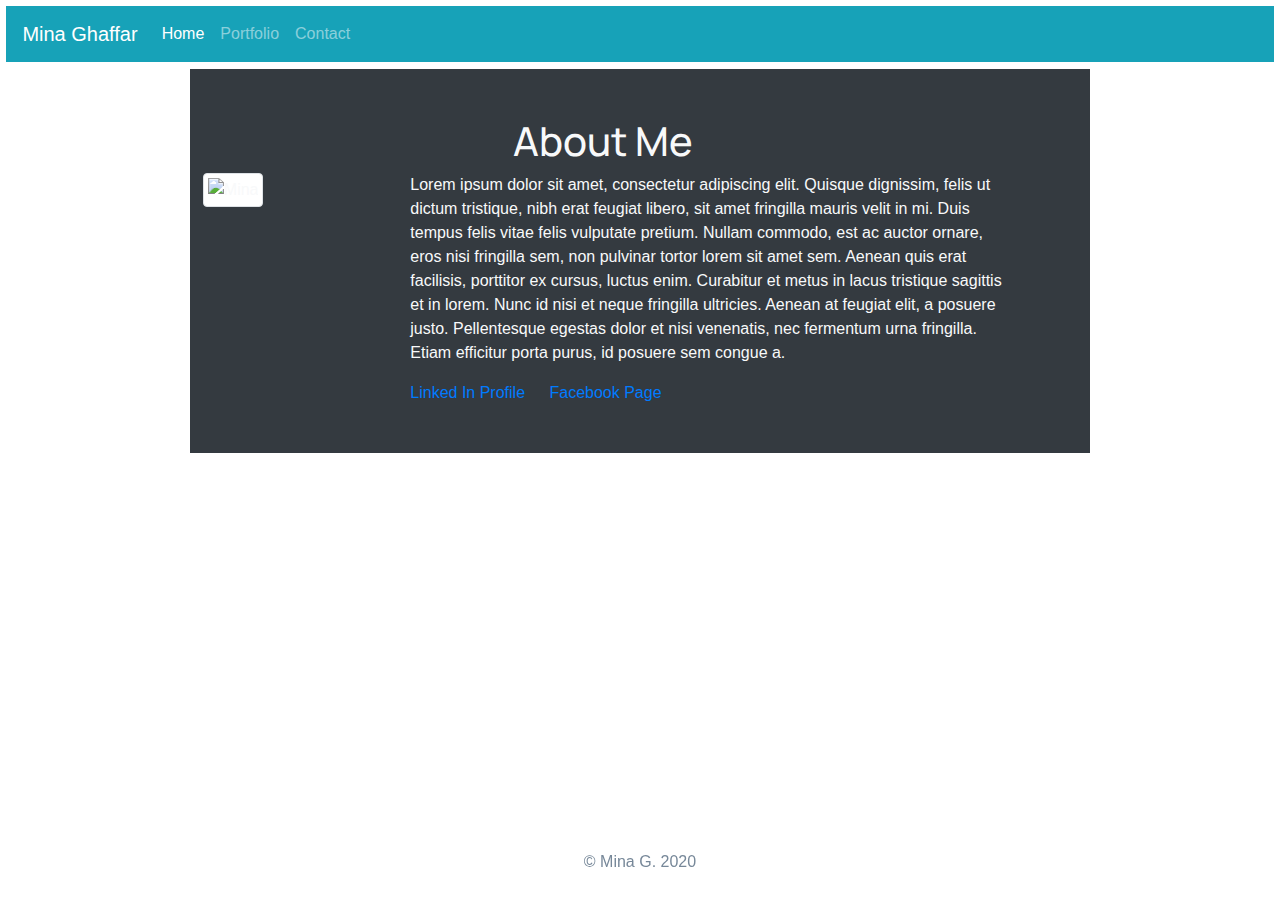
==== index.html @ de47d00e "added links to About me page" ====
<!DOCTYPE html>
<html lang="en">
  <head>
    <meta charset="UTF-8" />
    <meta name="viewport" content="width=device-width, initial-scale=1.0" />
    <title>Mina Ghaffar</title>
    <link
      rel="stylesheet"
      href="https://stackpath.bootstrapcdn.com/bootstrap/4.4.1/css/bootstrap.min.css"
      integrity="sha384-Vkoo8x4CGsO3+Hhxv8T/Q5PaXtkKtu6ug5TOeNV6gBiFeWPGFN9MuhOf23Q9Ifjh"
      crossorigin="anonymous"
    />
    <link href="https://fonts.googleapis.com/css2?family=Manrope:wght@300;400&display=swap" rel="stylesheet">
    <link rel="stylesheet" href="css/style.css">

  </head>

  <body>
    <nav class="navbar navbar-expand-lg navbar-dark bg-info">
      <a class="navbar-brand" href="#">Mina Ghaffar</a>
      <button
        class="navbar-toggler"
        type="button"
        data-toggle="collapse"
        data-target="#navbarNavAltMarkup"
        aria-controls="navbarNavAltMarkup"
        aria-expanded="false"
        aria-label="Toggle navigation"
      >
        <span class="navbar-toggler-icon"></span>
      </button>
      <div class="collapse navbar-collapse" id="navbarNavAltMarkup">
        <div class="navbar-nav">
          <a class="nav-item nav-link active" href="index.html"
            >Home <span class="sr-only">(current)</span></a
          >
          <a class="nav-item nav-link" href="portfolio.html">Portfolio</a>
          <a class="nav-item nav-link" href="contact.html">Contact</a>
        </div>
      </div>
    </nav>

    <div class = "container bg-dark py-5 text-light">
      <main class = "content">
    <div class="row">
      <div class="col">
        <div class="page-header" style="text-align: center;">
          <h1>About Me</h1>
        </div>
        <div class="row">
          <div class="col-md-3">
            <img src="https://picsum.photos/200" alt="Mina" class="img-thumbnail">
          </div>
          <div class="col-md-9">
            <p>
              Lorem ipsum dolor sit amet, consectetur adipiscing elit. Quisque dignissim, felis ut dictum tristique,
              nibh erat feugiat libero, sit amet fringilla mauris velit in mi. Duis tempus felis vitae
              felis vulputate pretium. Nullam commodo, est ac auctor ornare, eros nisi fringilla sem,
              non pulvinar tortor lorem sit amet sem. Aenean quis erat facilisis, porttitor ex cursus,
              luctus enim. Curabitur et metus in lacus tristique sagittis et in lorem. Nunc id nisi et
              neque fringilla ultricies. Aenean at feugiat elit, a posuere justo. Pellentesque egestas
              dolor et nisi venenatis, nec fermentum urna fringilla. Etiam efficitur porta purus, id
              posuere sem congue a.
            </p>
            <a href="https://www.linkedin.com/in/mariam-ghaffar-22852957/" class="card-link">Linked In Profile</a>
            <a href="https://www.facebook.com/ghaffar.mina" class="card-link">Facebook Page</a>
          </div>
        </div>
      </main>
        </div>

    <footer class="fixed-footer">
            &copy; Mina G. 2020
        </footer>
  </body>
</html>
---- css/style.css ----
h1 {
  font-family: "Manrope", sans-serif;
  text-align: center;
}
.navbar {
  margin: 0.5%;
}

.container {
  position: center;
  max-width: 900px;
  padding: 1%;
}

.content {
  max-width: 800px;
}

.form-group {
  position: center;
}

.fixed-footer {
  color: lightslategray;
  text-align: center;
  height: 50px;
  width: 100%;
  position: fixed;
  bottom: 0;
}
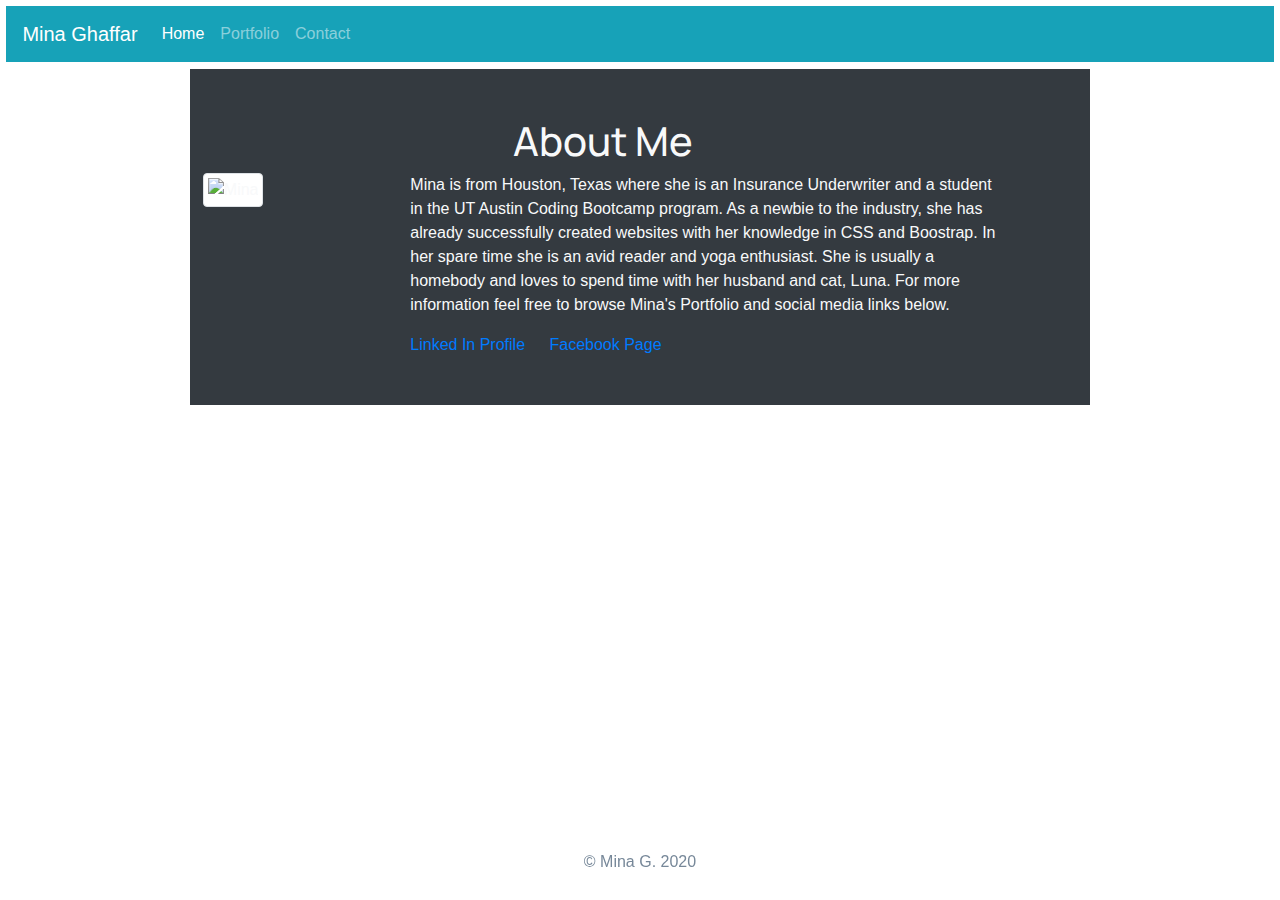
==== commit 88cc6af7: "Validated code using resource online" ====
--- a/index.html
+++ b/index.html
@@ -10,9 +10,11 @@
       integrity="sha384-Vkoo8x4CGsO3+Hhxv8T/Q5PaXtkKtu6ug5TOeNV6gBiFeWPGFN9MuhOf23Q9Ifjh"
       crossorigin="anonymous"
     />
-    <link href="https://fonts.googleapis.com/css2?family=Manrope:wght@300;400&display=swap" rel="stylesheet">
-    <link rel="stylesheet" href="css/style.css">
-
+    <link
+      href="https://fonts.googleapis.com/css2?family=Manrope:wght@300;400&display=swap"
+      rel="stylesheet"
+    />
+    <link rel="stylesheet" href="css/style.css" />
   </head>
 
   <body>
@@ -40,37 +42,51 @@
       </div>
     </nav>
 
-    <div class = "container bg-dark py-5 text-light">
-      <main class = "content">
-    <div class="row">
-      <div class="col">
-        <div class="page-header" style="text-align: center;">
-          <h1>About Me</h1>
-        </div>
+    <div class="container bg-dark py-5 text-light">
+      <main class="content">
         <div class="row">
-          <div class="col-md-3">
-            <img src="https://picsum.photos/200" alt="Mina" class="img-thumbnail">
-          </div>
-          <div class="col-md-9">
-            <p>
-              Lorem ipsum dolor sit amet, consectetur adipiscing elit. Quisque dignissim, felis ut dictum tristique,
-              nibh erat feugiat libero, sit amet fringilla mauris velit in mi. Duis tempus felis vitae
-              felis vulputate pretium. Nullam commodo, est ac auctor ornare, eros nisi fringilla sem,
-              non pulvinar tortor lorem sit amet sem. Aenean quis erat facilisis, porttitor ex cursus,
-              luctus enim. Curabitur et metus in lacus tristique sagittis et in lorem. Nunc id nisi et
-              neque fringilla ultricies. Aenean at feugiat elit, a posuere justo. Pellentesque egestas
-              dolor et nisi venenatis, nec fermentum urna fringilla. Etiam efficitur porta purus, id
-              posuere sem congue a.
-            </p>
-            <a href="https://www.linkedin.com/in/mariam-ghaffar-22852957/" class="card-link">Linked In Profile</a>
-            <a href="https://www.facebook.com/ghaffar.mina" class="card-link">Facebook Page</a>
+          <div class="col">
+            <div class="page-header" style="text-align: center;">
+              <h1>About Me</h1>
+            </div>
+            <div class="row">
+              <div class="col-md-3">
+                <img
+                  src="https://picsum.photos/200"
+                  alt="Mina"
+                  class="img-thumbnail"
+                />
+              </div>
+              <div class="col-md-9">
+                <p>
+                  Mina is from Houston, Texas where she is an Insurance
+                  Underwriter and a student in the UT Austin Coding Bootcamp
+                  program. As a newbie to the industry, she has already
+                  successfully created websites with her knowledge in CSS and
+                  Boostrap. In her spare time she is an avid reader and yoga
+                  enthusiast. She is usually a homebody and loves to spend time
+                  with her husband and cat, Luna. For more information feel free
+                  to browse Mina's Portfolio and social media links below.
+                </p>
+                <a
+                  href="https://www.linkedin.com/in/mariam-ghaffar-22852957/"
+                  class="card-link"
+                  >Linked In Profile</a
+                >
+                <a
+                  href="https://www.facebook.com/ghaffar.mina"
+                  class="card-link"
+                  >Facebook Page</a
+                >
+              </div>
+            </div>
           </div>
         </div>
       </main>
-        </div>
+    </div>
 
     <footer class="fixed-footer">
-            &copy; Mina G. 2020
-        </footer>
+      &copy; Mina G. 2020
+    </footer>
   </body>
 </html>
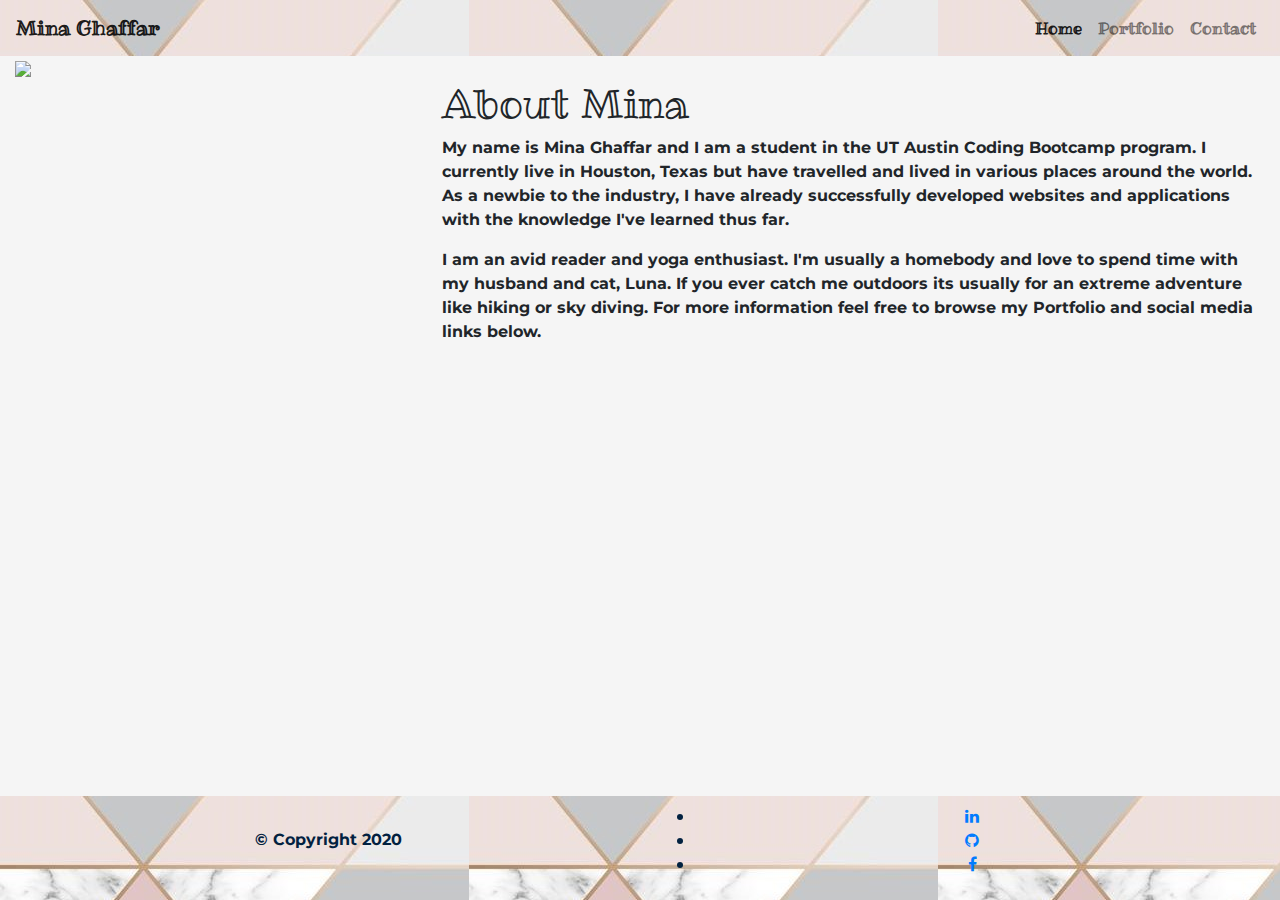
==== commit 05adccd2: "changed layout and color scheme for portfolio" ====
--- a/index.html
+++ b/index.html
@@ -11,15 +11,20 @@
       crossorigin="anonymous"
     />
     <link
-      href="https://fonts.googleapis.com/css2?family=Manrope:wght@300;400&display=swap"
+      href="https://fonts.googleapis.com/css2?family=Montserrat:wght@100&family=Ribeye+Marrow&display=swap"
       rel="stylesheet"
     />
-    <link rel="stylesheet" href="css/style.css" />
+
+    <link
+      rel="stylesheet"
+      href="https://cdnjs.cloudflare.com/ajax/libs/font-awesome/4.7.0/css/font-awesome.min.css"
+    />
+    <link rel="stylesheet" href="./assets/style.css" />
   </head>
 
   <body>
-    <nav class="navbar navbar-expand-lg navbar-dark bg-info">
-      <a class="navbar-brand" href="#">Mina Ghaffar</a>
+    <nav class="navbar navbar-expand-lg navbar-light">
+      <a class="navbar-brand" href="#"> Mina Ghaffar </a>
       <button
         class="navbar-toggler"
         type="button"
@@ -32,61 +37,58 @@
         <span class="navbar-toggler-icon"></span>
       </button>
       <div class="collapse navbar-collapse" id="navbarNavAltMarkup">
-        <div class="navbar-nav">
-          <a class="nav-item nav-link active" href="index.html"
-            >Home <span class="sr-only">(current)</span></a
-          >
-          <a class="nav-item nav-link" href="portfolio.html">Portfolio</a>
-          <a class="nav-item nav-link" href="contact.html">Contact</a>
+        <div class="navbar-nav ml-auto">
+          <a class="nav-item nav-link active" href="./index.html">Home</a>
+          <a class="nav-item nav-link" href="./portfolio.html">Portfolio</a>
+          <a class="nav-item nav-link" href="./contact.html">Contact</a>
         </div>
       </div>
     </nav>
 
-    <div class="container bg-dark py-5 text-light">
-      <main class="content">
-        <div class="row">
-          <div class="col">
-            <div class="page-header" style="text-align: center;">
-              <h1>About Me</h1>
+    <div class="container-fluid">
+    <div class="row row-style justify-content-center" id="row-bottom">
+            <!--COLUMN 1: PICTURE-->
+            <div class="col-md-4 col-sm-6 justify-content-center">
+                <section>
+                    <img src="#" class="img-fluid" id="aboutMeImage" />
+                </section>
             </div>
-            <div class="row">
-              <div class="col-md-3">
-                <img
-                  src="https://picsum.photos/200"
-                  alt="Mina"
-                  class="img-thumbnail"
-                />
-              </div>
-              <div class="col-md-9">
-                <p>
-                  Mina is from Houston, Texas where she is an Insurance
-                  Underwriter and a student in the UT Austin Coding Bootcamp
-                  program. As a newbie to the industry, she has already
-                  successfully created websites with her knowledge in CSS and
-                  Boostrap. In her spare time she is an avid reader and yoga
-                  enthusiast. She is usually a homebody and loves to spend time
-                  with her husband and cat, Luna. For more information feel free
-                  to browse Mina's Portfolio and social media links below.
-                </p>
-                <a
-                  href="https://www.linkedin.com/in/mariam-ghaffar-22852957/"
-                  class="card-link"
-                  >Linked In Profile</a
-                >
-                <a
-                  href="https://www.facebook.com/ghaffar.mina"
-                  class="card-link"
-                  >Facebook Page</a
-                >
-              </div>
+
+            <!--COLUMN 2: ABOUT ME-->
+            <div class="col-md-8 col-sm-6 justify-content-center">
+                <aside class="mt-4">
+                    <h1 class="about-me-header">About Mina</h1>
+
+                    <p>My name is Mina Ghaffar and I am a student in the UT Austin Coding Bootcamp
+                  program. I currently live in Houston, Texas but have travelled and lived in various places around the world. 
+                  As a newbie to the industry, I have already
+                  successfully developed websites and applications with the knowledge I've learned thus far. </p>
+                       
+                    <p>I am an avid reader and yoga enthusiast. I'm usually a homebody and love to spend time
+                  with my husband and cat, Luna. If you ever catch me outdoors its usually for an extreme adventure like hiking or sky diving. 
+                  For more information feel free to browse my Portfolio and social media links below.</p>
+                       
+                </aside>
             </div>
-          </div>
         </div>
-      </main>
     </div>
 
-    <footer class="fixed-footer">
-      &copy; Mina G. 2020
+    
+
+    <footer class="navbar fixed-bottom" id="footer">
+        <div class="col-md-6 col-sm-5 text-center">
+          <p class="copyright d-none d-sm-block">&copy; Copyright 2020</p>
+        </div>
+        <div class="col-md-6 col-sm-7 text-center">
+          <section>
+            <ul class="menu">
+              <li><a href="#" target="_blank" class="fa fa-linkedin"></a></li>
+              <li><a href="#" target="_blank" class="fa fa-github"></a></li>
+              <li><a href="#" target="_blank" class="fa fa-facebook"></a></li>
+            </ul>
+          </section>
+        </div>
+      </div>
     </footer>
   </body>
 </html>
--- a/assets/style.css
+++ b/assets/style.css
@@ -0,0 +1,25 @@
+.navbar {
+  background-image: url(./navbar.jpg);
+  font-family: "Ribeye Marrow", cursive;
+  font-weight: bold;
+  color: #022140;
+}
+
+.nav-link,
+.navbar-brand {
+  color: #022140;
+}
+
+body {
+  /*background-image: url(./pink_rice.png);*/
+  background-color: whitesmoke;
+}
+
+h1 {
+  font-family: "Ribeye Marrow", cursive;
+}
+
+p {
+  font-family: "Montserrat", sans-serif;
+  font-weight: bold;
+}
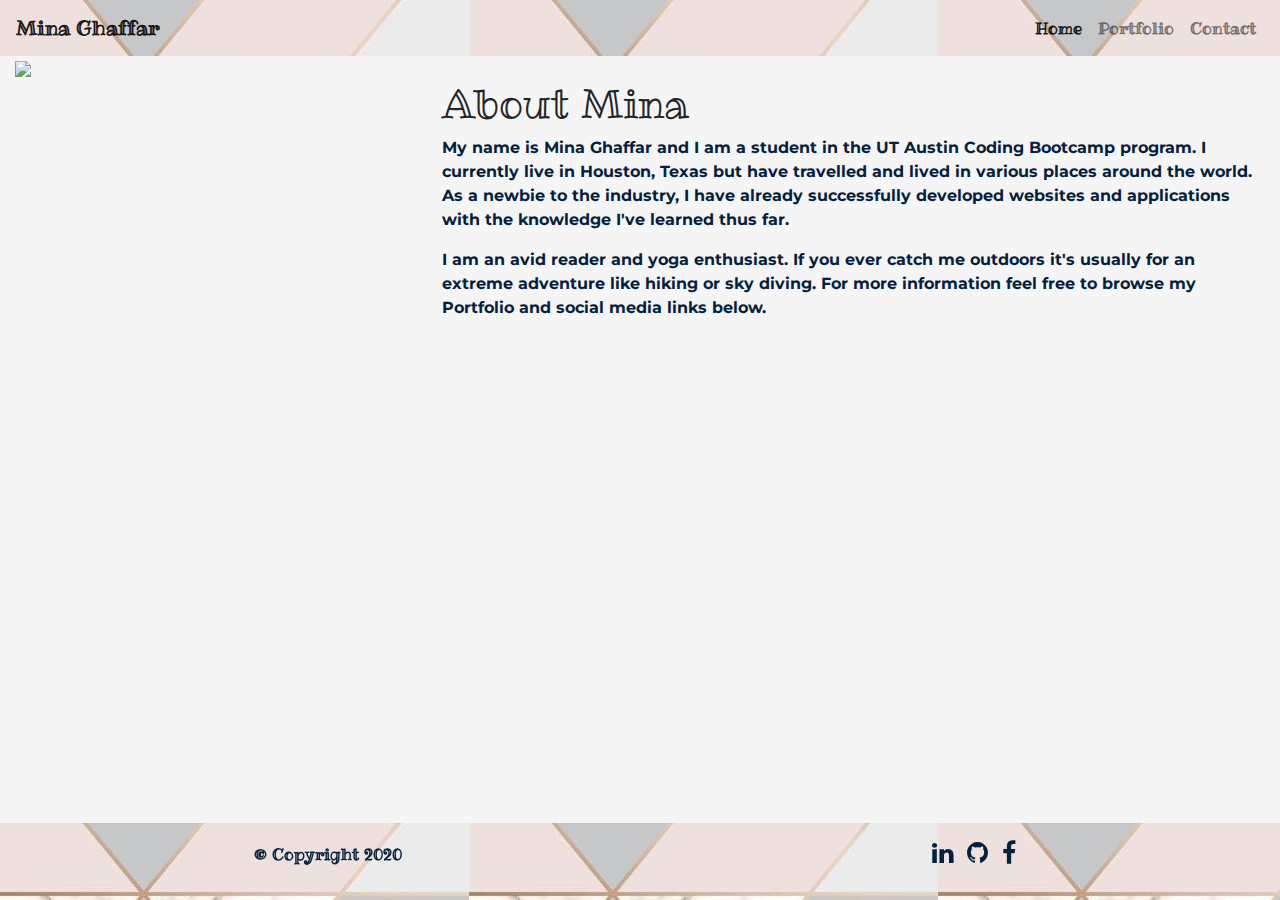
==== commit 708ac248: "style changes to footer and body" ====
--- a/index.html
+++ b/index.html
@@ -2,8 +2,9 @@
 <html lang="en">
   <head>
     <meta charset="UTF-8" />
-    <meta name="viewport" content="width=device-width, initial-scale=1.0" />
+    <meta name="viewport" content="width=device-width, initial-scale=1.0"/>
     <title>Mina Ghaffar</title>
+    <link rel="icon" href="./assets/caticon.jpg" type="image/x-icon">
     <link
       rel="stylesheet"
       href="https://stackpath.bootstrapcdn.com/bootstrap/4.4.1/css/bootstrap.min.css"
@@ -19,7 +20,7 @@
       rel="stylesheet"
       href="https://cdnjs.cloudflare.com/ajax/libs/font-awesome/4.7.0/css/font-awesome.min.css"
     />
-    <link rel="stylesheet" href="./assets/style.css" />
+    <link rel="stylesheet" href="./assets/style.css"/>
   </head>
 
   <body>
@@ -64,9 +65,7 @@
                   As a newbie to the industry, I have already
                   successfully developed websites and applications with the knowledge I've learned thus far. </p>
                        
-                    <p>I am an avid reader and yoga enthusiast. I'm usually a homebody and love to spend time
-                  with my husband and cat, Luna. If you ever catch me outdoors its usually for an extreme adventure like hiking or sky diving. 
-                  For more information feel free to browse my Portfolio and social media links below.</p>
+                    <p>I am an avid reader and yoga enthusiast. If you ever catch me outdoors it's usually for an extreme adventure like hiking or sky diving. For more information feel free to browse my Portfolio and social media links below.</p>
                        
                 </aside>
             </div>
@@ -77,12 +76,12 @@
 
     <footer class="navbar fixed-bottom" id="footer">
         <div class="col-md-6 col-sm-5 text-center">
-          <p class="copyright d-none d-sm-block">&copy; Copyright 2020</p>
+          <p class="copyright d-none d-sm-block" style="font-family:Ribeye Marrow, cursive;">&copy; Copyright 2020</p>
         </div>
         <div class="col-md-6 col-sm-7 text-center">
           <section>
             <ul class="menu">
-              <li><a href="#" target="_blank" class="fa fa-linkedin"></a></li>
+              <li><a href="#" target="_blank" class="fa fa-linkedin icon-3x"></a></li>
               <li><a href="#" target="_blank" class="fa fa-github"></a></li>
               <li><a href="#" target="_blank" class="fa fa-facebook"></a></li>
             </ul>
--- a/assets/style.css
+++ b/assets/style.css
@@ -1,3 +1,18 @@
+body {
+  /*background-image: url(./pink_rice.png);*/
+  background-color: whitesmoke;
+}
+
+h1 {
+  font-family: "Ribeye Marrow", cursive;
+}
+
+p {
+  font-family: "Montserrat", sans-serif;
+  font-weight: bold;
+  color: #022140;
+}
+
 .navbar {
   background-image: url(./navbar.jpg);
   font-family: "Ribeye Marrow", cursive;
@@ -10,16 +25,18 @@
   color: #022140;
 }
 
-body {
-  /*background-image: url(./pink_rice.png);*/
-  background-color: whitesmoke;
+.menu li {
+  display: inline;
 }
 
-h1 {
-  font-family: "Ribeye Marrow", cursive;
+.fa-linkedin,
+.fa-github,
+.fa-facebook {
+  padding: 10px;
+  width: 30px;
+  font-size: 25px;
+  text-align: center;
+  text-decoration: none;
+  color: #022140;
+  border-radius: 50%;
 }
-
-p {
-  font-family: "Montserrat", sans-serif;
-  font-weight: bold;
-}
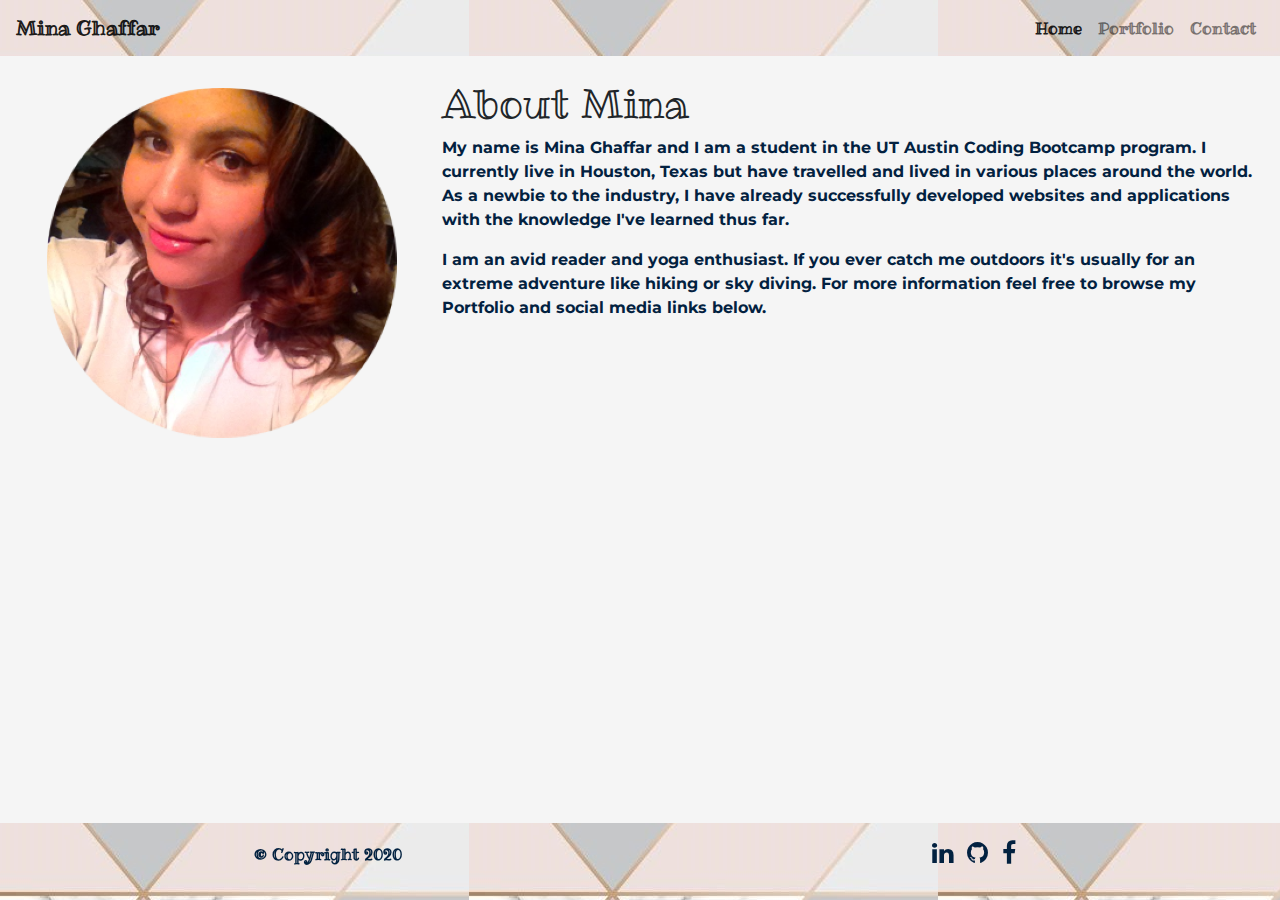
==== commit 3d9023d2: "added profile picture" ====
--- a/index.html
+++ b/index.html
@@ -48,14 +48,11 @@
 
     <div class="container-fluid">
     <div class="row row-style justify-content-center" id="row-bottom">
-            <!--COLUMN 1: PICTURE-->
             <div class="col-md-4 col-sm-6 justify-content-center">
                 <section>
-                    <img src="#" class="img-fluid" id="aboutMeImage" />
+                    <img src="./assets/profile-circle2.png" class="img-fluid" id="aboutMeImage" />
                 </section>
             </div>
-
-            <!--COLUMN 2: ABOUT ME-->
             <div class="col-md-8 col-sm-6 justify-content-center">
                 <aside class="mt-4">
                     <h1 class="about-me-header">About Mina</h1>
@@ -81,7 +78,7 @@
         <div class="col-md-6 col-sm-7 text-center">
           <section>
             <ul class="menu">
-              <li><a href="#" target="_blank" class="fa fa-linkedin icon-3x"></a></li>
+              <li><a href="#" target="_blank" class="fa fa-linkedin"></a></li>
               <li><a href="#" target="_blank" class="fa fa-github"></a></li>
               <li><a href="#" target="_blank" class="fa fa-facebook"></a></li>
             </ul>
--- a/assets/style.css
+++ b/assets/style.css
@@ -40,3 +40,10 @@
   color: #022140;
   border-radius: 50%;
 }
+
+#aboutMeImage {
+  max-width: 100%;
+  height: auto;
+  padding-top: 2rem;
+  padding-left: 2rem;
+}
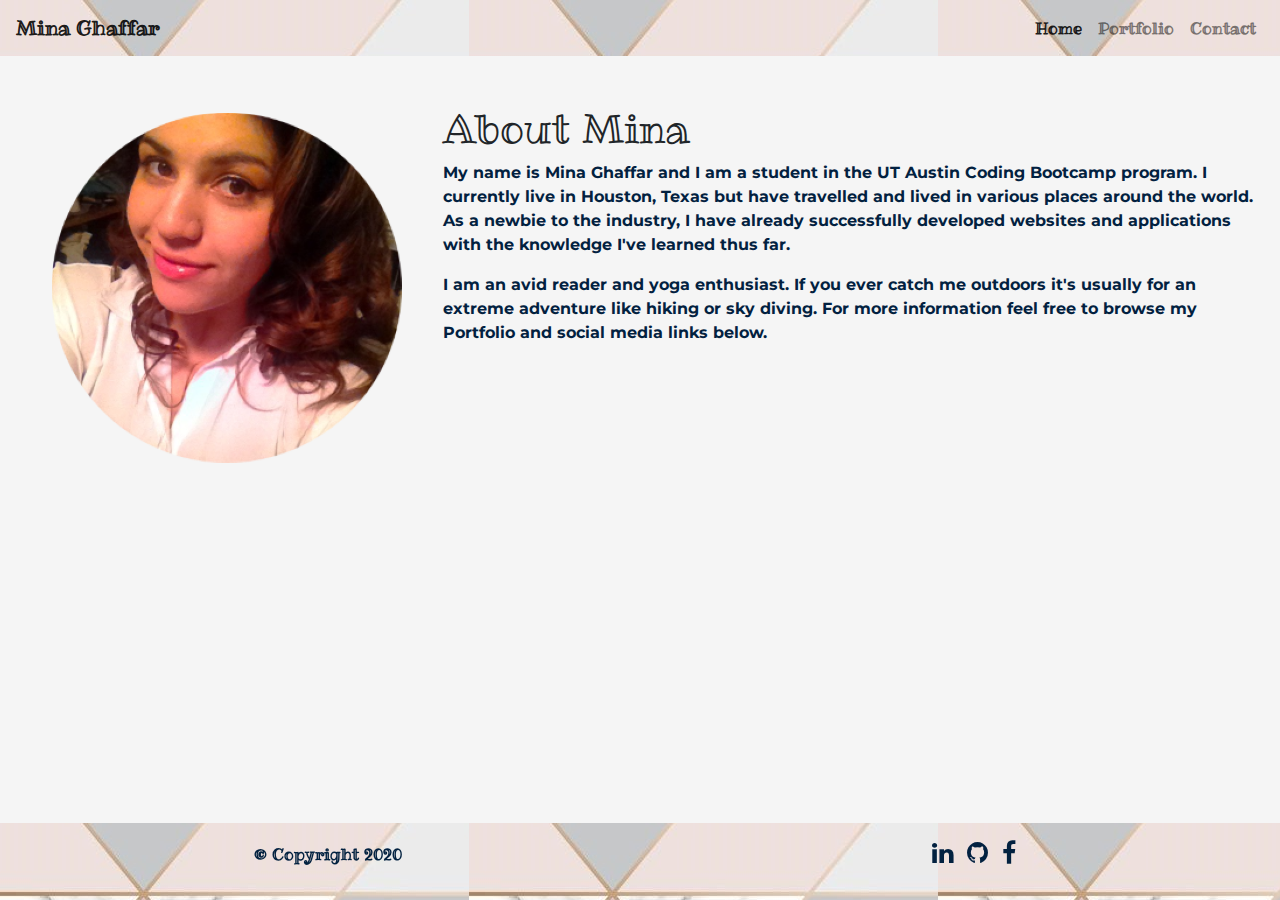
==== commit db63223f: "added thumbnails to portfolio page or different projects" ====
--- a/index.html
+++ b/index.html
@@ -20,6 +20,7 @@
       rel="stylesheet"
       href="https://cdnjs.cloudflare.com/ajax/libs/font-awesome/4.7.0/css/font-awesome.min.css"
     />
+
     <link rel="stylesheet" href="./assets/style.css"/>
   </head>
 
@@ -50,8 +51,8 @@
     <div class="row row-style justify-content-center" id="row-bottom">
             <div class="col-md-4 col-sm-6 justify-content-center">
                 <section>
-                    <img src="./assets/profile-circle2.png" class="img-fluid" id="aboutMeImage" />
-                </section>
+                    <img src="./assets/profile-circle2.png"  class="img-fluid" id="aboutMeImage" alt="image of the developer MinaG"/>
+        </section>
             </div>
             <div class="col-md-8 col-sm-6 justify-content-center">
                 <aside class="mt-4">
--- a/assets/style.css
+++ b/assets/style.css
@@ -47,3 +47,16 @@
   padding-top: 2rem;
   padding-left: 2rem;
 }
+
+#header {
+  padding-top: 2rem;
+}
+
+#row-bottom {
+  padding-bottom: 125px;
+}
+
+.row-style {
+  margin-top: 20px;
+  padding: 5px;
+}
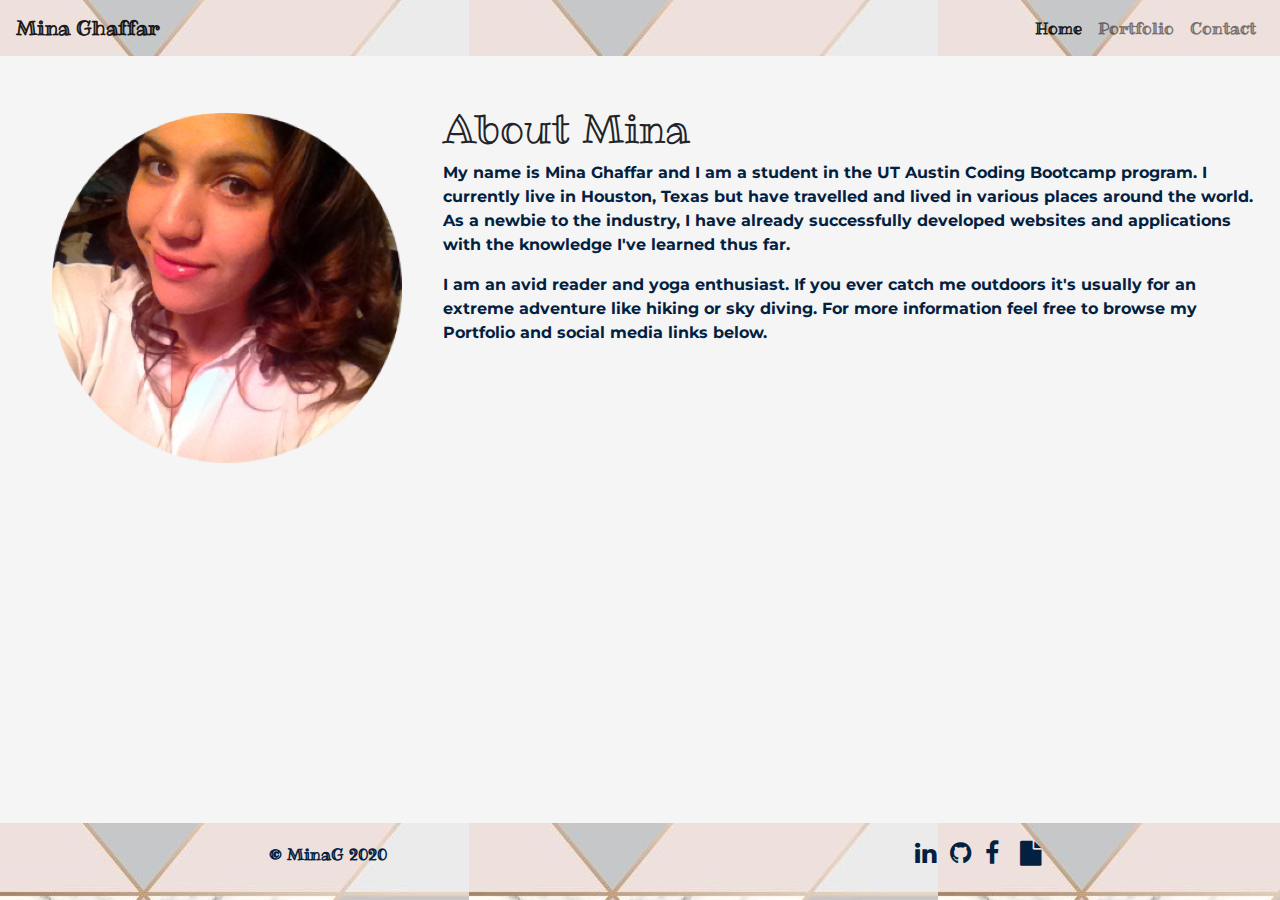
==== commit 8c192807: "changed the contact page to same layout, fixed footer links, added pdf resume to footer" ====
--- a/index.html
+++ b/index.html
@@ -74,14 +74,15 @@
 
     <footer class="navbar fixed-bottom" id="footer">
         <div class="col-md-6 col-sm-5 text-center">
-          <p class="copyright d-none d-sm-block" style="font-family:Ribeye Marrow, cursive;">&copy; Copyright 2020</p>
+          <p class="copyright d-none d-sm-block" style="font-family:Ribeye Marrow, cursive;">&copy; MinaG 2020</p>
         </div>
         <div class="col-md-6 col-sm-7 text-center">
           <section>
             <ul class="menu">
-              <li><a href="#" target="_blank" class="fa fa-linkedin"></a></li>
-              <li><a href="#" target="_blank" class="fa fa-github"></a></li>
-              <li><a href="#" target="_blank" class="fa fa-facebook"></a></li>
+              <li><a href="https://www.linkedin.com/in/mariam-ghaffar/" target="_blank" class="fa fa-linkedin"></a></li>
+              <li><a href="https://github.com/mghaffar89" target="_blank" class="fa fa-github"></a></li>
+              <li><a href="https://www.facebook.com/ghaffar.mina" target="_blank" class="fa fa-facebook"></a></li>
+              <li><a href="./assets/Mariam_Ghaffar_resume.pdf" target="_blank" class="fa fa-file"></a></li>
             </ul>
           </section>
         </div>
--- a/assets/style.css
+++ b/assets/style.css
@@ -3,14 +3,30 @@
   background-color: whitesmoke;
 }
 
-h1 {
+h1,
+h2 {
   font-family: "Ribeye Marrow", cursive;
+}
+
+h2 {
+  font-size: 25px;
 }
 
 p {
   font-family: "Montserrat", sans-serif;
   font-weight: bold;
   color: #022140;
+}
+
+img {
+  padding-bottom: 2rem;
+  transition: transform 0.8s ease;
+}
+
+img:hover {
+  -ms-transform: scale(1.3);
+  -webkit-transform: scale(1.3);
+  transform: scale(1.3);
 }
 
 .navbar {
@@ -31,7 +47,8 @@
 
 .fa-linkedin,
 .fa-github,
-.fa-facebook {
+.fa-facebook,
+.fa-file {
   padding: 10px;
   width: 30px;
   font-size: 25px;
@@ -39,6 +56,11 @@
   text-decoration: none;
   color: #022140;
   border-radius: 50%;
+}
+
+.card-link {
+  font-family: "Montserrat", sans-serif;
+  font-weight: bold;
 }
 
 #aboutMeImage {
@@ -52,11 +74,8 @@
   padding-top: 2rem;
 }
 
-#row-bottom {
-  padding-bottom: 125px;
-}
-
 .row-style {
   margin-top: 20px;
   padding: 5px;
+  padding-bottom: 10px;
 }
